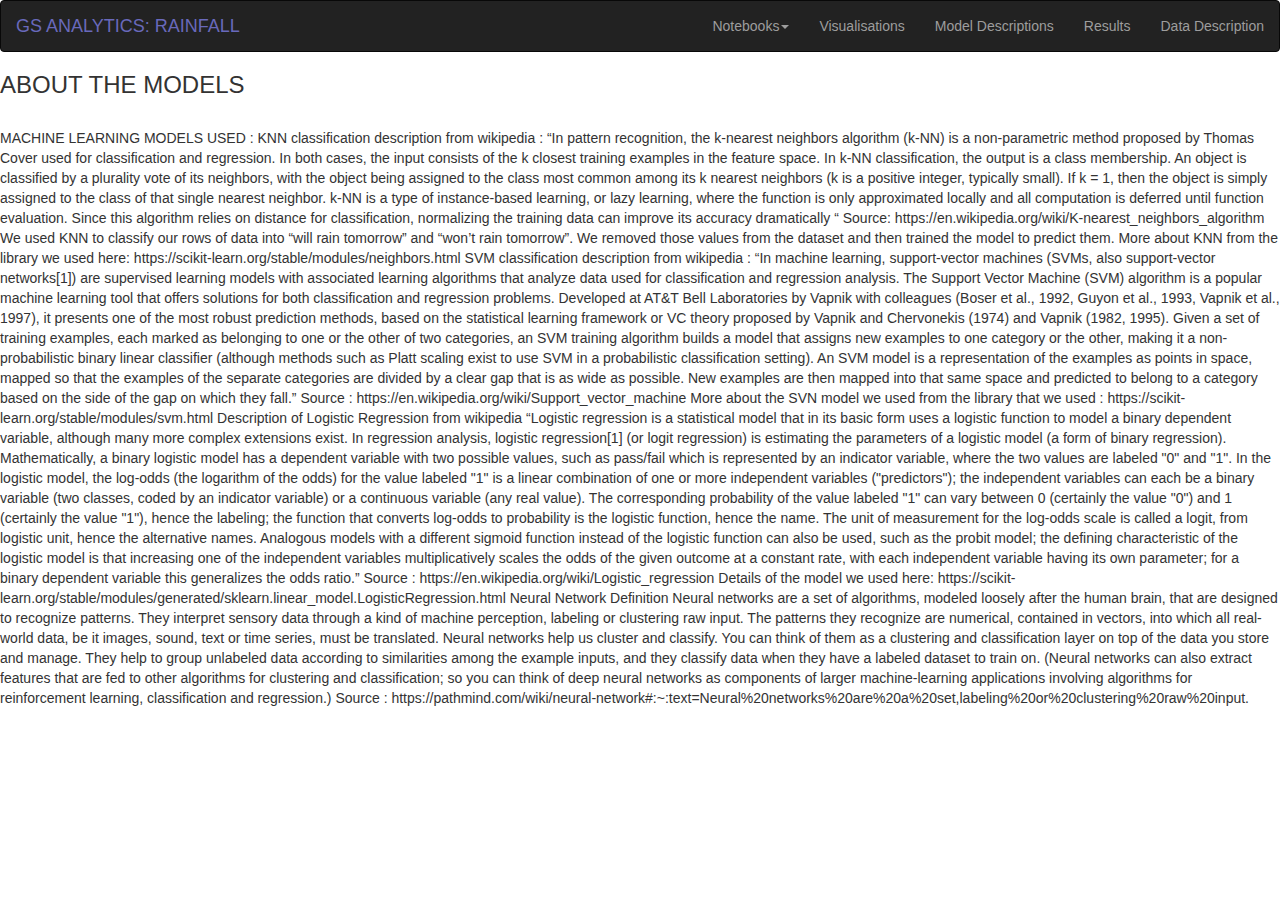
==== about_models.html @ dd682282 "basic template" ====
<!DOCTYPE html>
<html lang="en">
    <head>
        <link rel="stylesheet" href="index.css">
        <title>Bootstrap Example</title>
        <meta charset="utf-8">
            <meta name="viewport" content="width=device-width, initial-scale=1">
                <link rel="stylesheet" href="https://maxcdn.bootstrapcdn.com/bootstrap/3.4.1/css/bootstrap.min.css">
                    <script src="https://ajax.googleapis.com/ajax/libs/jquery/3.4.1/jquery.min.js"></script>
                    <script src="https://maxcdn.bootstrapcdn.com/bootstrap/3.4.1/js/bootstrap.min.js"></script>
    </head>
    <body>

        


<div id="nav-placeholder">
</div>
<script>
$(function(){
  $("#nav-placeholder").load("navbar.html");
});
</script>

        

<h3>ABOUT THE MODELS</h3>
<br>
<p>
MACHINE LEARNING MODELS USED : 

KNN classification description from wikipedia : 

“In pattern recognition, the k-nearest neighbors algorithm (k-NN) is a non-parametric method proposed by Thomas Cover used for classification and regression. In both cases, the input consists of the k closest training examples in the feature space. 
In k-NN classification, the output is a class membership. An object is classified by a plurality vote of its neighbors, with the object being assigned to the class most common among its k nearest neighbors (k is a positive integer, typically small). If k = 1, then the object is simply assigned to the class of that single nearest neighbor.
k-NN is a type of instance-based learning, or lazy learning, where the function is only approximated locally and all computation is deferred until function evaluation. Since this algorithm relies on distance for classification, normalizing the training data can improve its accuracy dramatically “
Source:  https://en.wikipedia.org/wiki/K-nearest_neighbors_algorithm
 
We used KNN to classify our rows of data into “will rain tomorrow” and “won’t rain tomorrow”. 
We removed those values from the dataset and then trained the model to predict them. 
 
More about KNN from the library we used here: 
https://scikit-learn.org/stable/modules/neighbors.html
 
 
SVM classification description from wikipedia : 
 
“In machine learning, support-vector machines (SVMs, also support-vector networks[1]) are supervised learning models with associated learning algorithms that analyze data used for classification and regression analysis. The Support Vector Machine (SVM) algorithm is a popular machine learning tool that offers solutions for both classification and regression problems. Developed at AT&T Bell Laboratories by Vapnik with colleagues (Boser et al., 1992, Guyon et al., 1993, Vapnik et al., 1997), it presents one of the most robust prediction methods, based on the statistical learning framework or VC theory proposed by Vapnik and Chervonekis (1974) and Vapnik (1982, 1995). Given a set of training examples, each marked as belonging to one or the other of two categories, an SVM training algorithm builds a model that assigns new examples to one category or the other, making it a non-probabilistic binary linear classifier (although methods such as Platt scaling exist to use SVM in a probabilistic classification setting). An SVM model is a representation of the examples as points in space, mapped so that the examples of the separate categories are divided by a clear gap that is as wide as possible. New examples are then mapped into that same space and predicted to belong to a category based on the side of the gap on which they fall.” 
 
Source : https://en.wikipedia.org/wiki/Support_vector_machine
 
 
 
More about the SVN model we used from the library that we used :
https://scikit-learn.org/stable/modules/svm.html
 
 
Description of Logistic Regression from wikipedia 
“Logistic regression is a statistical model that in its basic form uses a logistic function to model a binary dependent variable, although many more complex extensions exist. In regression analysis, logistic regression[1] (or logit regression) is estimating the parameters of a logistic model (a form of binary regression). Mathematically, a binary logistic model has a dependent variable with two possible values, such as pass/fail which is represented by an indicator variable, where the two values are labeled "0" and "1". In the logistic model, the log-odds (the logarithm of the odds) for the value labeled "1" is a linear combination of one or more independent variables ("predictors"); the independent variables can each be a binary variable (two classes, coded by an indicator variable) or a continuous variable (any real value). The corresponding probability of the value labeled "1" can vary between 0 (certainly the value "0") and 1 (certainly the value "1"), hence the labeling; the function that converts log-odds to probability is the logistic function, hence the name. The unit of measurement for the log-odds scale is called a logit, from logistic unit, hence the alternative names. Analogous models with a different sigmoid function instead of the logistic function can also be used, such as the probit model; the defining characteristic of the logistic model is that increasing one of the independent variables multiplicatively scales the odds of the given outcome at a constant rate, with each independent variable having its own parameter; for a binary dependent variable this generalizes the odds ratio.” 
 
Source : https://en.wikipedia.org/wiki/Logistic_regression
 
Details of the model we used here: 
https://scikit-learn.org/stable/modules/generated/sklearn.linear_model.LogisticRegression.html
 
 
 
 
 
 
 
 
 
 
 
 
 
Neural Network Definition
Neural networks are a set of algorithms, modeled loosely after the human brain, that are designed to recognize patterns. They interpret sensory data through a kind of machine perception, labeling or clustering raw input. The patterns they recognize are numerical, contained in vectors, into which all real-world data, be it images, sound, text or time series, must be translated.
 
Neural networks help us cluster and classify. You can think of them as a clustering and classification layer on top of the data you store and manage. They help to group unlabeled data according to similarities among the example inputs, and they classify data when they have a labeled dataset to train on. (Neural networks can also extract features that are fed to other algorithms for clustering and classification; so you can think of deep neural networks as components of larger machine-learning applications involving algorithms for reinforcement learning, classification and regression.)
 
Source : https://pathmind.com/wiki/neural-network#:~:text=Neural%20networks%20are%20a%20set,labeling%20or%20clustering%20raw%20input.
 
 
 
 
 </p>
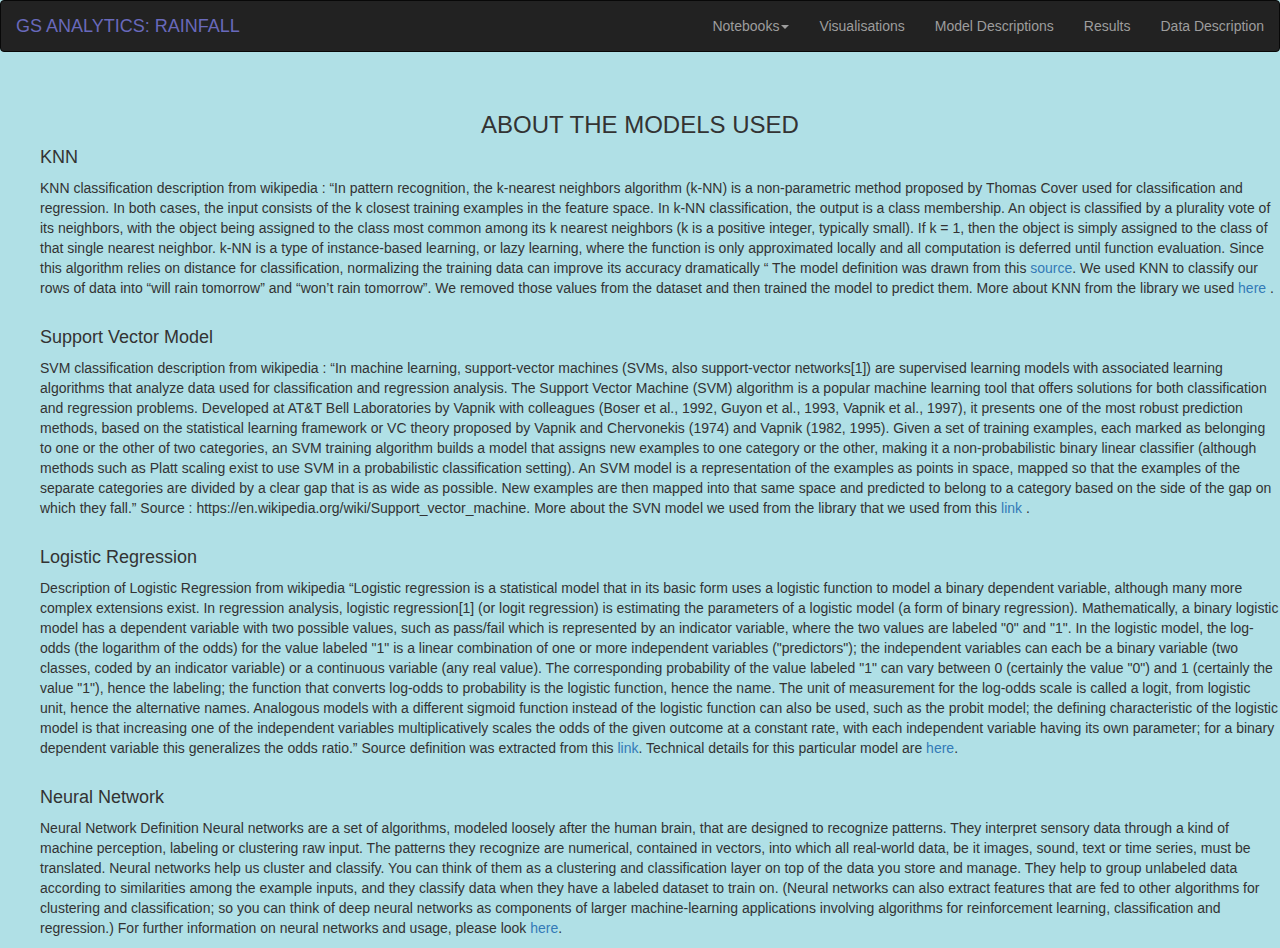
==== commit 0541e20d: "Add files via upload" ====
--- a/about_models.html
+++ b/about_models.html
@@ -2,7 +2,8 @@
 <html lang="en">
     <head>
         <link rel="stylesheet" href="index.css">
-        <title>Bootstrap Example</title>
+        <link rel="stylesheet" href="indentp.css">
+        <title>About The Models Used</title>
         <meta charset="utf-8">
             <meta name="viewport" content="width=device-width, initial-scale=1">
                 <link rel="stylesheet" href="https://maxcdn.bootstrapcdn.com/bootstrap/3.4.1/css/bootstrap.min.css">
@@ -23,70 +24,71 @@
 </script>
 
         
+<br/>
+<h3 style="text-align:center">ABOUT THE MODELS USED</h3>
 
-<h3>ABOUT THE MODELS</h3>
-<br>
+
+
+<div>
+  <div style="margin-left: 40px"> 
 <p>
-MACHINE LEARNING MODELS USED : 
 
+<h4 style="text-align:left">KNN</h4>
 KNN classification description from wikipedia : 
 
 “In pattern recognition, the k-nearest neighbors algorithm (k-NN) is a non-parametric method proposed by Thomas Cover used for classification and regression. In both cases, the input consists of the k closest training examples in the feature space. 
 In k-NN classification, the output is a class membership. An object is classified by a plurality vote of its neighbors, with the object being assigned to the class most common among its k nearest neighbors (k is a positive integer, typically small). If k = 1, then the object is simply assigned to the class of that single nearest neighbor.
 k-NN is a type of instance-based learning, or lazy learning, where the function is only approximated locally and all computation is deferred until function evaluation. Since this algorithm relies on distance for classification, normalizing the training data can improve its accuracy dramatically “
-Source:  https://en.wikipedia.org/wiki/K-nearest_neighbors_algorithm
+The model definition was drawn from this <a href="https://en.wikipedia.org/wiki/K-nearest_neighbors_algorithm">source</a>. 
  
 We used KNN to classify our rows of data into “will rain tomorrow” and “won’t rain tomorrow”. 
 We removed those values from the dataset and then trained the model to predict them. 
  
-More about KNN from the library we used here: 
-https://scikit-learn.org/stable/modules/neighbors.html
- 
- 
+More about KNN from the library we used <a href="https://scikit-learn.org/stable/modules/neighbors.html">here </a>.
+<br/>
+<br/>
+ <h4 style="text-align:left">Support Vector Model</h4>
+
 SVM classification description from wikipedia : 
  
 “In machine learning, support-vector machines (SVMs, also support-vector networks[1]) are supervised learning models with associated learning algorithms that analyze data used for classification and regression analysis. The Support Vector Machine (SVM) algorithm is a popular machine learning tool that offers solutions for both classification and regression problems. Developed at AT&T Bell Laboratories by Vapnik with colleagues (Boser et al., 1992, Guyon et al., 1993, Vapnik et al., 1997), it presents one of the most robust prediction methods, based on the statistical learning framework or VC theory proposed by Vapnik and Chervonekis (1974) and Vapnik (1982, 1995). Given a set of training examples, each marked as belonging to one or the other of two categories, an SVM training algorithm builds a model that assigns new examples to one category or the other, making it a non-probabilistic binary linear classifier (although methods such as Platt scaling exist to use SVM in a probabilistic classification setting). An SVM model is a representation of the examples as points in space, mapped so that the examples of the separate categories are divided by a clear gap that is as wide as possible. New examples are then mapped into that same space and predicted to belong to a category based on the side of the gap on which they fall.” 
  
-Source : https://en.wikipedia.org/wiki/Support_vector_machine
+Source : https://en.wikipedia.org/wiki/Support_vector_machine.
  
  
  
-More about the SVN model we used from the library that we used :
-https://scikit-learn.org/stable/modules/svm.html
+More about the SVN model we used from the library that we used from this <a href="https://scikit-learn.org/stable/modules/svm.html">link </a>.
  
  
+
+ 
+<br/>
+<br/>
+ <h4 style="text-align:left">Logistic Regression</h4>
 Description of Logistic Regression from wikipedia 
 “Logistic regression is a statistical model that in its basic form uses a logistic function to model a binary dependent variable, although many more complex extensions exist. In regression analysis, logistic regression[1] (or logit regression) is estimating the parameters of a logistic model (a form of binary regression). Mathematically, a binary logistic model has a dependent variable with two possible values, such as pass/fail which is represented by an indicator variable, where the two values are labeled "0" and "1". In the logistic model, the log-odds (the logarithm of the odds) for the value labeled "1" is a linear combination of one or more independent variables ("predictors"); the independent variables can each be a binary variable (two classes, coded by an indicator variable) or a continuous variable (any real value). The corresponding probability of the value labeled "1" can vary between 0 (certainly the value "0") and 1 (certainly the value "1"), hence the labeling; the function that converts log-odds to probability is the logistic function, hence the name. The unit of measurement for the log-odds scale is called a logit, from logistic unit, hence the alternative names. Analogous models with a different sigmoid function instead of the logistic function can also be used, such as the probit model; the defining characteristic of the logistic model is that increasing one of the independent variables multiplicatively scales the odds of the given outcome at a constant rate, with each independent variable having its own parameter; for a binary dependent variable this generalizes the odds ratio.” 
  
-Source : https://en.wikipedia.org/wiki/Logistic_regression
+Source definition was extracted from this <a href="https://en.wikipedia.org/wiki/Logistic_regression">link</a>.
+
  
-Details of the model we used here: 
-https://scikit-learn.org/stable/modules/generated/sklearn.linear_model.LogisticRegression.html
+ Technical details for this particular model are <a href="https://scikit-learn.org/stable/modules/generated/sklearn.linear_model.LogisticRegression.html">here</a>.
+
  
  
  
- 
- 
- 
- 
- 
- 
- 
- 
- 
- 
+<br/> 
+<br/><h4 style="text-align:left">Neural Network</h4>
 Neural Network Definition
 Neural networks are a set of algorithms, modeled loosely after the human brain, that are designed to recognize patterns. They interpret sensory data through a kind of machine perception, labeling or clustering raw input. The patterns they recognize are numerical, contained in vectors, into which all real-world data, be it images, sound, text or time series, must be translated.
  
 Neural networks help us cluster and classify. You can think of them as a clustering and classification layer on top of the data you store and manage. They help to group unlabeled data according to similarities among the example inputs, and they classify data when they have a labeled dataset to train on. (Neural networks can also extract features that are fed to other algorithms for clustering and classification; so you can think of deep neural networks as components of larger machine-learning applications involving algorithms for reinforcement learning, classification and regression.)
  
-Source : https://pathmind.com/wiki/neural-network#:~:text=Neural%20networks%20are%20a%20set,labeling%20or%20clustering%20raw%20input.
+For further information on neural networks and usage, please look <a href="https://pathmind.com/wiki/neural-network#:~:text=Neural%20networks%20are%20a%20set,labeling%20or%20clustering%20raw%20input">here</a>.
  
  
  
- 
- </p>
- 
+</p>
+</div>
  
  
 
--- a/index.css
+++ b/index.css
@@ -0,0 +1,40 @@
+body {
+    background-color: powderblue !important;
+  }
+
+  h1 {
+    color: blue;
+  }
+
+  ul.nav a:hover {
+    color: #fff !important;
+  }
+
+  .navbar {
+    min-height: 80px;
+  }
+  
+  .navbar-brand {
+    padding: 0 15px;
+    height: 80px;
+    line-height: 80px;
+  }
+  
+  .navbar-toggle {
+    /* (80px - button height 34px) / 2 = 23px */
+    margin-top: 23px;
+    padding: 9px 10px !important;
+  }
+
+.center-captions {
+  text-align: center;
+}
+  
+  @media (min-width: 768px) {
+    .navbar-nav > li > a {
+      /* (80px - line-height of 27px) / 2 = 26.5px */
+      padding-top: 26.5px;
+      padding-bottom: 26.5px;
+      line-height: 27px;
+    }
+  }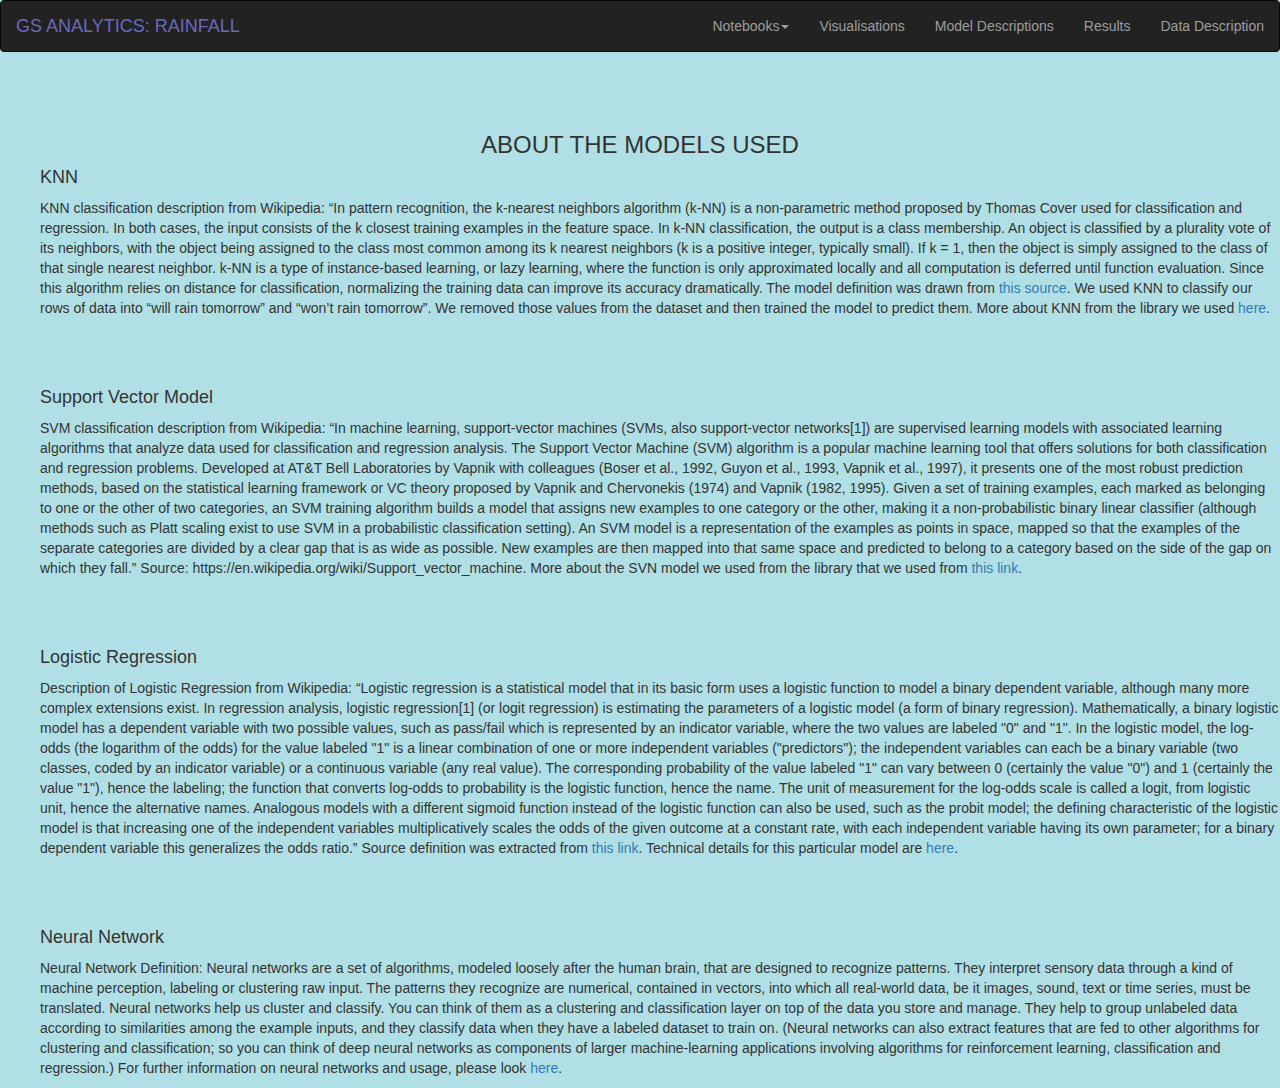
==== commit 721f3446: "cleaned up 'about_models.html'" ====
--- a/about_models.html
+++ b/about_models.html
@@ -12,85 +12,50 @@
     </head>
     <body>
 
-        
+  <div id="nav-placeholder">
+  </div>
+  <script>
+    $(function(){
+      $("#nav-placeholder").load("navbar.html");
+    });
+  </script>
 
+  <br><br/>
+  <h3 style="text-align:center">ABOUT THE MODELS USED</h3>
 
-<div id="nav-placeholder">
-</div>
-<script>
-$(function(){
-  $("#nav-placeholder").load("navbar.html");
-});
-</script>
+  <div>
+    <div style="margin-left: 40px"> 
+  <p>
 
-        
-<br/>
-<h3 style="text-align:center">ABOUT THE MODELS USED</h3>
-
-
-
-<div>
-  <div style="margin-left: 40px"> 
-<p>
-
-<h4 style="text-align:left">KNN</h4>
-KNN classification description from wikipedia : 
-
-“In pattern recognition, the k-nearest neighbors algorithm (k-NN) is a non-parametric method proposed by Thomas Cover used for classification and regression. In both cases, the input consists of the k closest training examples in the feature space. 
-In k-NN classification, the output is a class membership. An object is classified by a plurality vote of its neighbors, with the object being assigned to the class most common among its k nearest neighbors (k is a positive integer, typically small). If k = 1, then the object is simply assigned to the class of that single nearest neighbor.
-k-NN is a type of instance-based learning, or lazy learning, where the function is only approximated locally and all computation is deferred until function evaluation. Since this algorithm relies on distance for classification, normalizing the training data can improve its accuracy dramatically “
-The model definition was drawn from this <a href="https://en.wikipedia.org/wiki/K-nearest_neighbors_algorithm">source</a>. 
- 
-We used KNN to classify our rows of data into “will rain tomorrow” and “won’t rain tomorrow”. 
-We removed those values from the dataset and then trained the model to predict them. 
- 
-More about KNN from the library we used <a href="https://scikit-learn.org/stable/modules/neighbors.html">here </a>.
-<br/>
-<br/>
- <h4 style="text-align:left">Support Vector Model</h4>
-
-SVM classification description from wikipedia : 
- 
-“In machine learning, support-vector machines (SVMs, also support-vector networks[1]) are supervised learning models with associated learning algorithms that analyze data used for classification and regression analysis. The Support Vector Machine (SVM) algorithm is a popular machine learning tool that offers solutions for both classification and regression problems. Developed at AT&T Bell Laboratories by Vapnik with colleagues (Boser et al., 1992, Guyon et al., 1993, Vapnik et al., 1997), it presents one of the most robust prediction methods, based on the statistical learning framework or VC theory proposed by Vapnik and Chervonekis (1974) and Vapnik (1982, 1995). Given a set of training examples, each marked as belonging to one or the other of two categories, an SVM training algorithm builds a model that assigns new examples to one category or the other, making it a non-probabilistic binary linear classifier (although methods such as Platt scaling exist to use SVM in a probabilistic classification setting). An SVM model is a representation of the examples as points in space, mapped so that the examples of the separate categories are divided by a clear gap that is as wide as possible. New examples are then mapped into that same space and predicted to belong to a category based on the side of the gap on which they fall.” 
- 
-Source : https://en.wikipedia.org/wiki/Support_vector_machine.
- 
- 
- 
-More about the SVN model we used from the library that we used from this <a href="https://scikit-learn.org/stable/modules/svm.html">link </a>.
- 
- 
-
- 
-<br/>
-<br/>
- <h4 style="text-align:left">Logistic Regression</h4>
-Description of Logistic Regression from wikipedia 
-“Logistic regression is a statistical model that in its basic form uses a logistic function to model a binary dependent variable, although many more complex extensions exist. In regression analysis, logistic regression[1] (or logit regression) is estimating the parameters of a logistic model (a form of binary regression). Mathematically, a binary logistic model has a dependent variable with two possible values, such as pass/fail which is represented by an indicator variable, where the two values are labeled "0" and "1". In the logistic model, the log-odds (the logarithm of the odds) for the value labeled "1" is a linear combination of one or more independent variables ("predictors"); the independent variables can each be a binary variable (two classes, coded by an indicator variable) or a continuous variable (any real value). The corresponding probability of the value labeled "1" can vary between 0 (certainly the value "0") and 1 (certainly the value "1"), hence the labeling; the function that converts log-odds to probability is the logistic function, hence the name. The unit of measurement for the log-odds scale is called a logit, from logistic unit, hence the alternative names. Analogous models with a different sigmoid function instead of the logistic function can also be used, such as the probit model; the defining characteristic of the logistic model is that increasing one of the independent variables multiplicatively scales the odds of the given outcome at a constant rate, with each independent variable having its own parameter; for a binary dependent variable this generalizes the odds ratio.” 
- 
-Source definition was extracted from this <a href="https://en.wikipedia.org/wiki/Logistic_regression">link</a>.
-
- 
- Technical details for this particular model are <a href="https://scikit-learn.org/stable/modules/generated/sklearn.linear_model.LogisticRegression.html">here</a>.
-
- 
- 
- 
-<br/> 
-<br/><h4 style="text-align:left">Neural Network</h4>
-Neural Network Definition
-Neural networks are a set of algorithms, modeled loosely after the human brain, that are designed to recognize patterns. They interpret sensory data through a kind of machine perception, labeling or clustering raw input. The patterns they recognize are numerical, contained in vectors, into which all real-world data, be it images, sound, text or time series, must be translated.
- 
-Neural networks help us cluster and classify. You can think of them as a clustering and classification layer on top of the data you store and manage. They help to group unlabeled data according to similarities among the example inputs, and they classify data when they have a labeled dataset to train on. (Neural networks can also extract features that are fed to other algorithms for clustering and classification; so you can think of deep neural networks as components of larger machine-learning applications involving algorithms for reinforcement learning, classification and regression.)
- 
-For further information on neural networks and usage, please look <a href="https://pathmind.com/wiki/neural-network#:~:text=Neural%20networks%20are%20a%20set,labeling%20or%20clustering%20raw%20input">here</a>.
- 
- 
- 
-</p>
-</div>
- 
- 
-
-
- 
+  <h4 style="text-align:left">KNN</h4>
+  KNN classification description from Wikipedia: 
+  “In pattern recognition, the k-nearest neighbors algorithm (k-NN) is a non-parametric method proposed by Thomas Cover used for classification and regression. In both cases, the input consists of the k closest training examples in the feature space. 
+  In k-NN classification, the output is a class membership. An object is classified by a plurality vote of its neighbors, with the object being assigned to the class most common among its k nearest neighbors (k is a positive integer, typically small). If k = 1, then the object is simply assigned to the class of that single nearest neighbor. 
+  k-NN is a type of instance-based learning, or lazy learning, where the function is only approximated locally and all computation is deferred until function evaluation. Since this algorithm relies on distance for classification, normalizing the training data can improve its accuracy dramatically. 
+  The model definition was drawn from <a href="https://en.wikipedia.org/wiki/K-nearest_neighbors_algorithm">this source</a>. 
+  We used KNN to classify our rows of data into “will rain tomorrow” and “won’t rain tomorrow”. 
+  We removed those values from the dataset and then trained the model to predict them. 
+  More about KNN from the library we used <a href="https://scikit-learn.org/stable/modules/neighbors.html">here</a>.
+  <br><br/>
+  <br><br/>
+  <h4 style="text-align:left">Support Vector Model</h4>
+  SVM classification description from Wikipedia: 
+  “In machine learning, support-vector machines (SVMs, also support-vector networks[1]) are supervised learning models with associated learning algorithms that analyze data used for classification and regression analysis. The Support Vector Machine (SVM) algorithm is a popular machine learning tool that offers solutions for both classification and regression problems. Developed at AT&T Bell Laboratories by Vapnik with colleagues (Boser et al., 1992, Guyon et al., 1993, Vapnik et al., 1997), it presents one of the most robust prediction methods, based on the statistical learning framework or VC theory proposed by Vapnik and Chervonekis (1974) and Vapnik (1982, 1995). Given a set of training examples, each marked as belonging to one or the other of two categories, an SVM training algorithm builds a model that assigns new examples to one category or the other, making it a non-probabilistic binary linear classifier (although methods such as Platt scaling exist to use SVM in a probabilistic classification setting). An SVM model is a representation of the examples as points in space, mapped so that the examples of the separate categories are divided by a clear gap that is as wide as possible. New examples are then mapped into that same space and predicted to belong to a category based on the side of the gap on which they fall.” 
+  Source: https://en.wikipedia.org/wiki/Support_vector_machine. 
+  More about the SVN model we used from the library that we used from <a href="https://scikit-learn.org/stable/modules/svm.html">this link</a>.
+  <br><br/>
+  <br><br/>
+  <h4 style="text-align:left">Logistic Regression</h4>
+  Description of Logistic Regression from Wikipedia: 
+  “Logistic regression is a statistical model that in its basic form uses a logistic function to model a binary dependent variable, although many more complex extensions exist. In regression analysis, logistic regression[1] (or logit regression) is estimating the parameters of a logistic model (a form of binary regression). Mathematically, a binary logistic model has a dependent variable with two possible values, such as pass/fail which is represented by an indicator variable, where the two values are labeled "0" and "1". In the logistic model, the log-odds (the logarithm of the odds) for the value labeled "1" is a linear combination of one or more independent variables ("predictors"); the independent variables can each be a binary variable (two classes, coded by an indicator variable) or a continuous variable (any real value). The corresponding probability of the value labeled "1" can vary between 0 (certainly the value "0") and 1 (certainly the value "1"), hence the labeling; the function that converts log-odds to probability is the logistic function, hence the name. The unit of measurement for the log-odds scale is called a logit, from logistic unit, hence the alternative names. Analogous models with a different sigmoid function instead of the logistic function can also be used, such as the probit model; the defining characteristic of the logistic model is that increasing one of the independent variables multiplicatively scales the odds of the given outcome at a constant rate, with each independent variable having its own parameter; for a binary dependent variable this generalizes the odds ratio.” 
+  Source definition was extracted from <a href="https://en.wikipedia.org/wiki/Logistic_regression">this link</a>. 
+  Technical details for this particular model are <a href="https://scikit-learn.org/stable/modules/generated/sklearn.linear_model.LogisticRegression.html">here</a>.
+  <br><br/>
+  <br><br/>
+  <h4 style="text-align:left">Neural Network</h4>
+  Neural Network Definition: 
+  Neural networks are a set of algorithms, modeled loosely after the human brain, that are designed to recognize patterns. They interpret sensory data through a kind of machine perception, labeling or clustering raw input. The patterns they recognize are numerical, contained in vectors, into which all real-world data, be it images, sound, text or time series, must be translated. 
+  Neural networks help us cluster and classify. You can think of them as a clustering and classification layer on top of the data you store and manage. They help to group unlabeled data according to similarities among the example inputs, and they classify data when they have a labeled dataset to train on. (Neural networks can also extract features that are fed to other algorithms for clustering and classification; so you can think of deep neural networks as components of larger machine-learning applications involving algorithms for reinforcement learning, classification and regression.) 
+  For further information on neural networks and usage, please look <a href="https://pathmind.com/wiki/neural-network#:~:text=Neural%20networks%20are%20a%20set,labeling%20or%20clustering%20raw%20input">here</a>. 
+  </p>
+  </div>